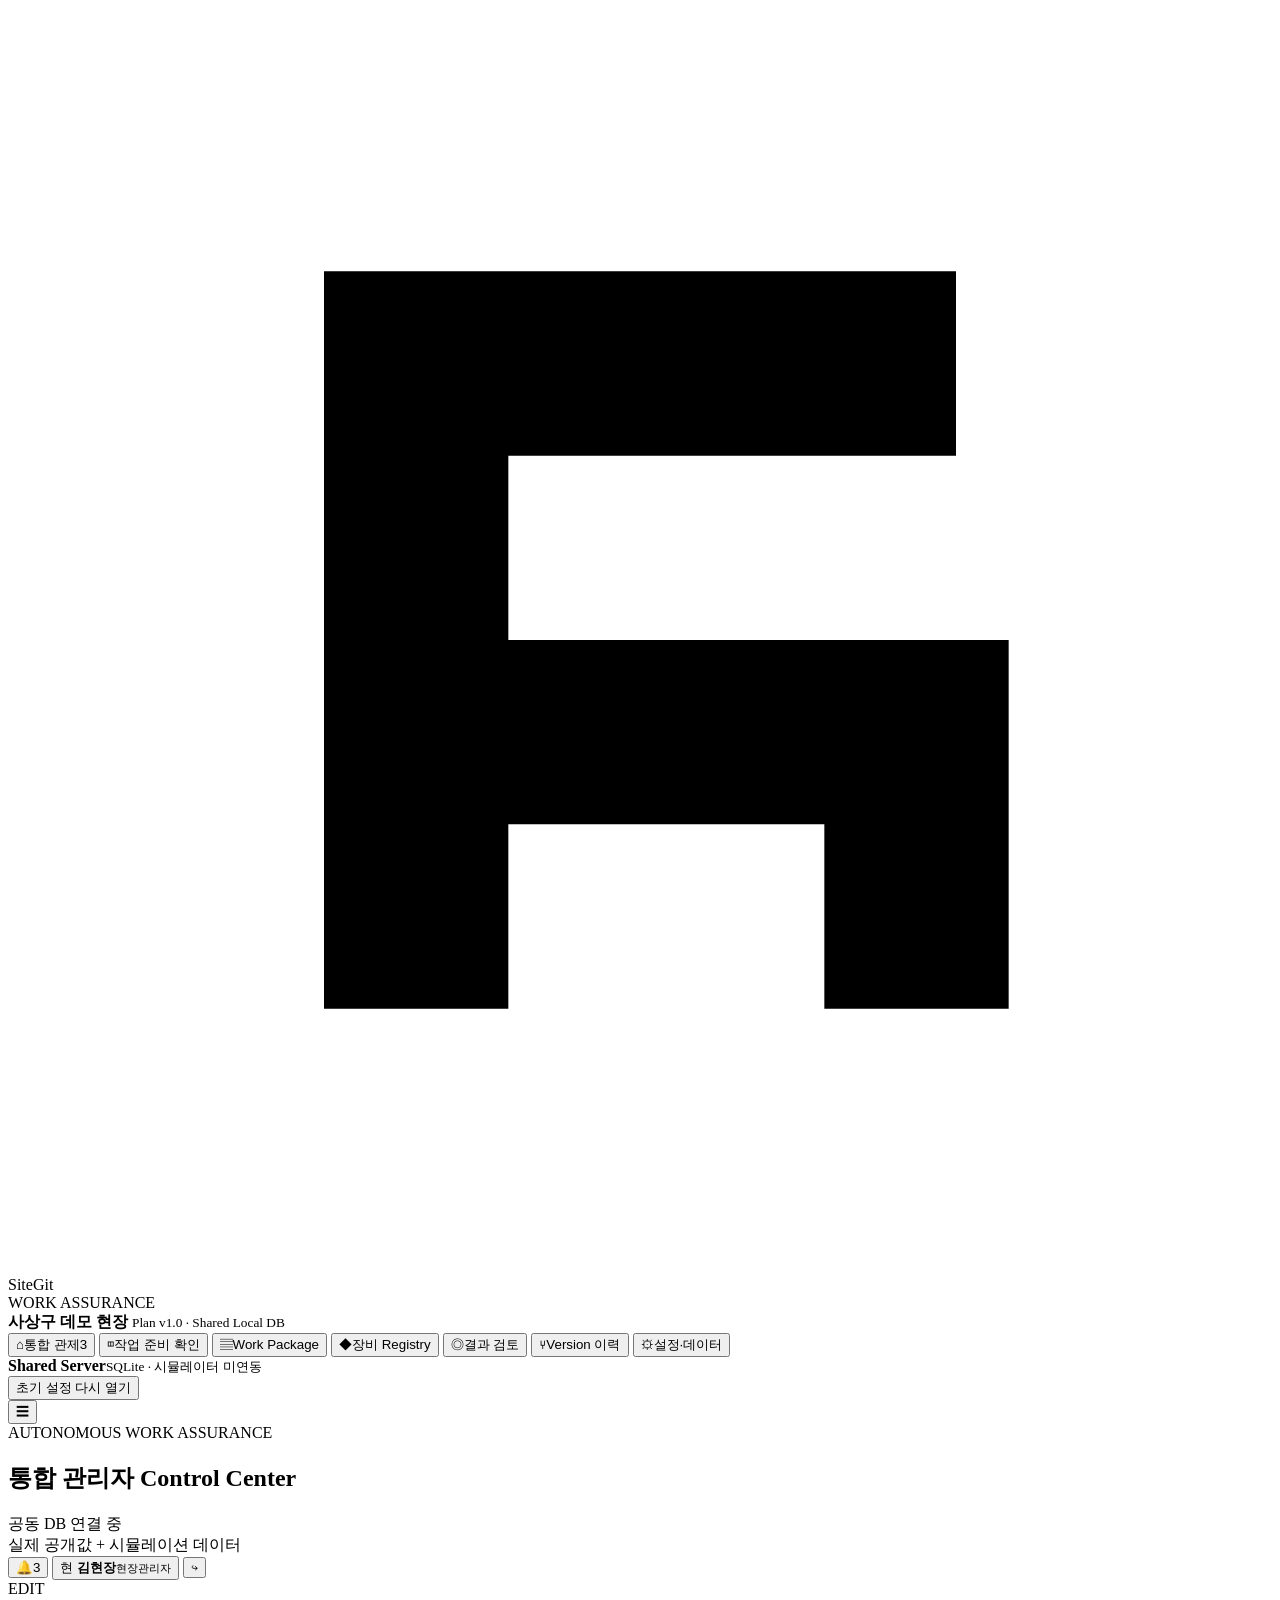
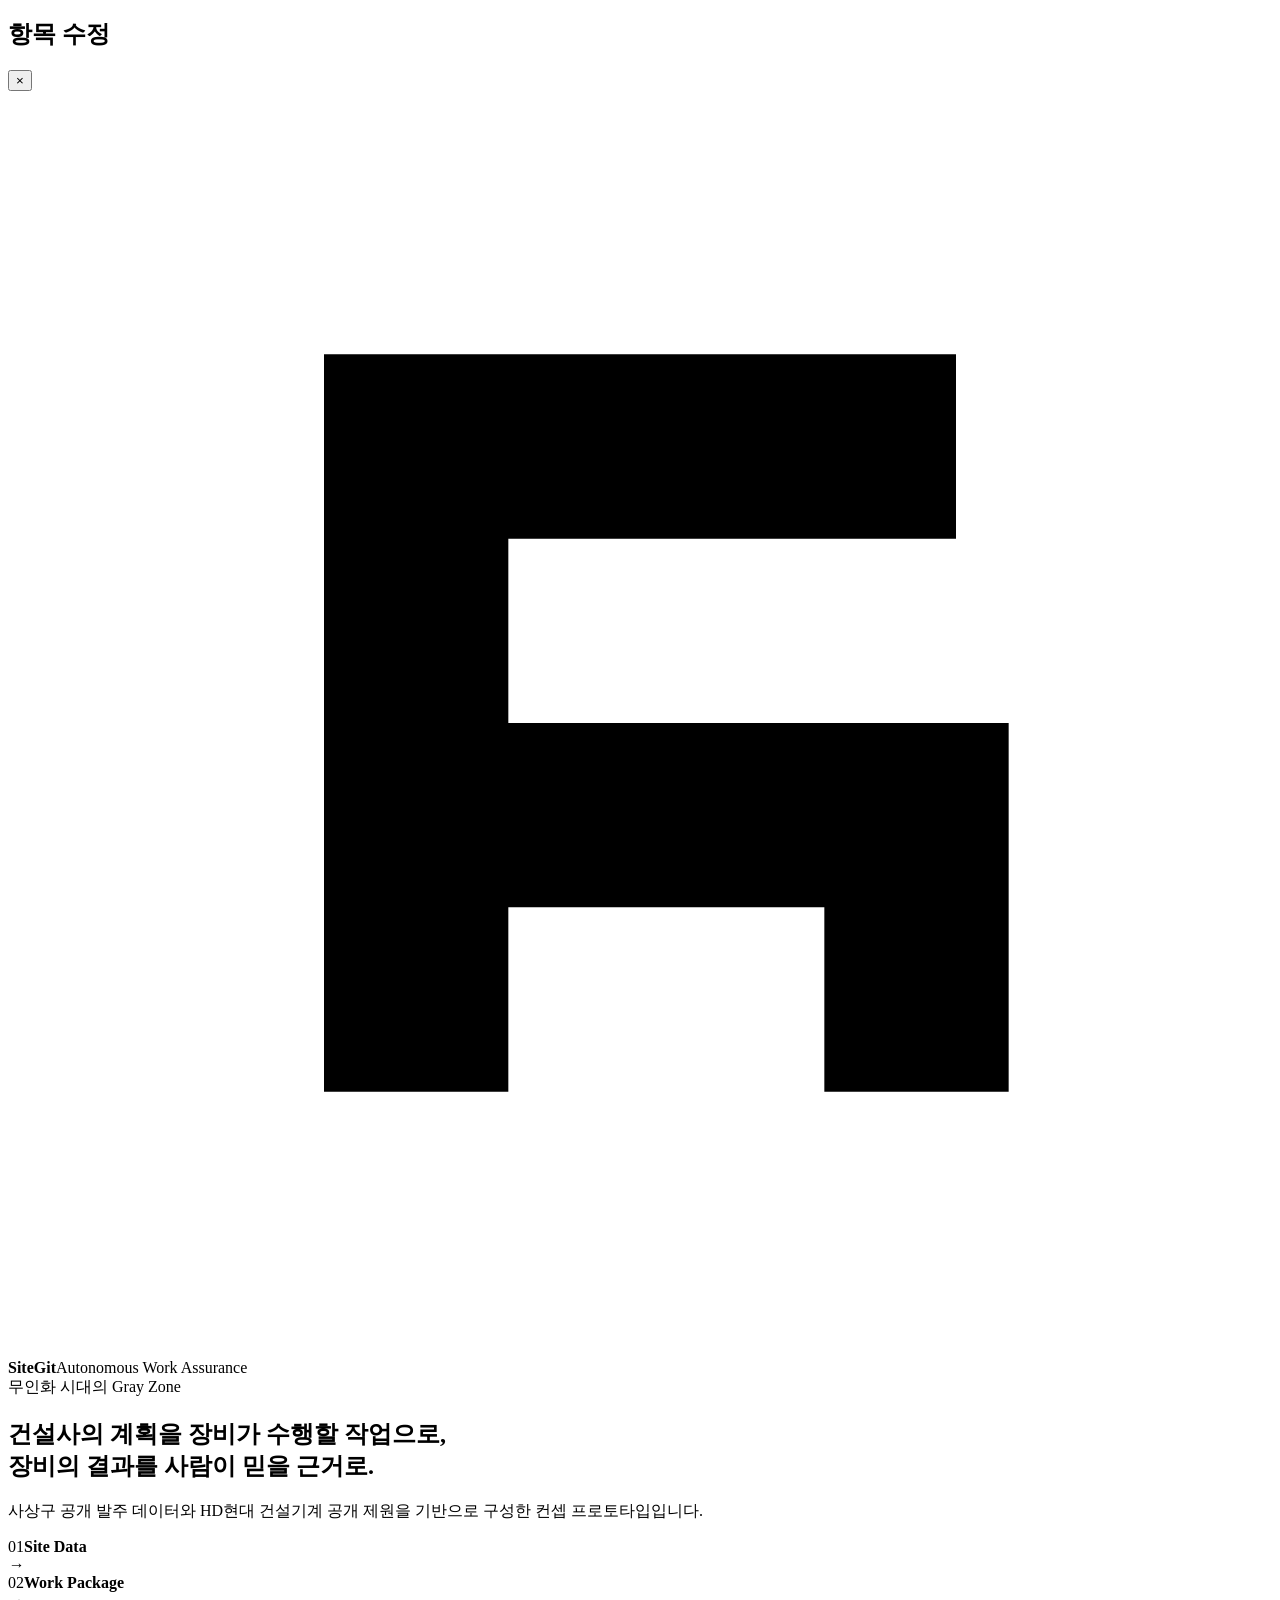
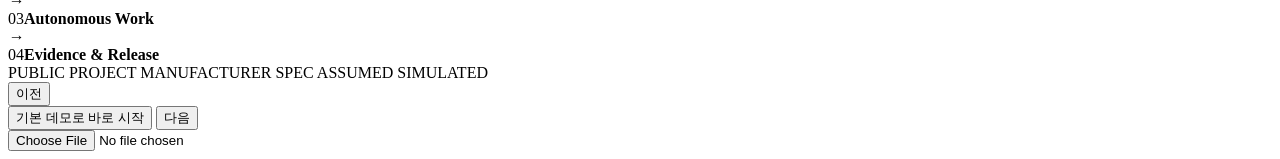
==== frontend/index.html @ d245daa5 "feat: introduce work package lifecycle flow" ====
<!doctype html>
<html lang="ko">
<head>
  <meta charset="utf-8" />
  <meta name="viewport" content="width=device-width,initial-scale=1" />
  <meta name="theme-color" content="#0d3d5c" />
  <title>SiteGit v2 — Autonomous Work Assurance</title>
  <meta name="description" content="사상구 공개 발주 데이터를 기반으로 만든 SiteGit 자율화 건설장비 작업운영·검증 컨셉 프로토타입" />
  <link rel="stylesheet" href="/static/styles.css?v=wp-flow-3" />
</head>
<body>
  <div id="app" class="app-shell">
    <aside class="sidebar" aria-label="주요 메뉴">
      <div class="brand-wrap">
        <div class="brand-mark" aria-hidden="true">
          <svg viewBox="0 0 48 48" role="img"><path d="M12 10h24v7H19v7h15v7H19v7H12z"/><path d="M31 24h7v14h-7z"/></svg>
        </div>
        <div>
          <div class="brand-name">SiteGit</div>
          <div class="brand-sub">WORK ASSURANCE</div>
        </div>
      </div>

      <div class="project-mini" id="projectMini">
        <span class="pulse-dot"></span>
        <div>
          <strong>사상구 데모 현장</strong>
          <small>Plan v1.0 · Shared Local DB</small>
        </div>
      </div>

      <nav class="nav-list" id="navList">
        <button class="nav-item active" data-page="dashboard">
          <span class="nav-icon">⌂</span><span>통합 관제</span><span class="nav-badge" id="navAlertBadge">3</span>
        </button>
        <button class="nav-item" data-page="readiness">
          <span class="nav-icon">◫</span><span>작업 준비 확인</span>
        </button>
        <button class="nav-item" data-page="workpackages">
          <span class="nav-icon">▤</span><span>Work Package</span>
        </button>
        <button class="nav-item" data-page="equipment">
          <span class="nav-icon">◆</span><span>장비 Registry</span>
        </button>
        <button class="nav-item" data-page="evidence">
          <span class="nav-icon">◎</span><span>결과 검토</span>
        </button>
        <button class="nav-item" data-page="versions">
          <span class="nav-icon">⑂</span><span>Version 이력</span>
        </button>
        <button class="nav-item" data-page="settings">
          <span class="nav-icon">⚙</span><span>설정·데이터</span>
        </button>
      </nav>

      <div class="sidebar-bottom">
        <div class="system-chip">
          <span class="status-light"></span>
          <div><strong>Shared Server</strong><small>SQLite · 시뮬레이터 미연동</small></div>
        </div>
        <button class="ghost-button full" id="openOnboardingBtn">초기 설정 다시 열기</button>
      </div>
    </aside>

    <section class="workspace">
      <header class="topbar">
        <div class="topbar-left">
          <button class="mobile-menu" id="mobileMenuBtn" aria-label="메뉴 열기">☰</button>
          <div>
            <div class="eyebrow" id="pageEyebrow">AUTONOMOUS WORK ASSURANCE</div>
            <h1 id="pageTitle">통합 관리자 Control Center</h1>
          </div>
        </div>
        <div class="topbar-actions">
          <div class="sync-indicator syncing" id="syncIndicator"><span></span>공동 DB 연결 중</div><div class="source-pill"><span></span> 실제 공개값 + 시뮬레이션 데이터</div>
          <button class="icon-button" id="notificationsBtn" aria-label="알림">🔔<span class="tiny-badge">3</span></button>
          <button class="profile-button" id="profileBtn">
            <span class="avatar">현</span>
            <span><strong id="topManagerName">김현장</strong><small>현장관리자</small></span>
          </button>
          <button class="icon-button logout-button" id="logoutBtn" aria-label="로그아웃" title="로그아웃">↪</button>
        </div>
      </header>

      <main class="main-content">
        <section id="page-dashboard" class="page active"></section>
        <section id="page-readiness" class="page"></section>
        <section id="page-workpackages" class="page"></section>
        <section id="page-equipment" class="page"></section>
        <section id="page-evidence" class="page"></section>
        <section id="page-versions" class="page"></section>
        <section id="page-settings" class="page"></section>
      </main>
    </section>
  </div>

  <div class="modal-backdrop hidden" id="modalBackdrop" aria-hidden="true">
    <div class="modal" id="genericModal" role="dialog" aria-modal="true" aria-labelledby="modalTitle">
      <div class="modal-header">
        <div><div class="eyebrow" id="modalEyebrow">EDIT</div><h2 id="modalTitle">항목 수정</h2></div>
        <button class="icon-button plain" id="closeModalBtn" aria-label="닫기">×</button>
      </div>
      <div class="modal-body" id="modalBody"></div>
      <div class="modal-footer" id="modalFooter"></div>
    </div>
  </div>

  <div class="onboarding-backdrop hidden" id="onboardingBackdrop">
    <div class="onboarding-shell">
      <div class="onboarding-visual">
        <div class="grid-glow"></div>
        <div class="intro-brand">
          <div class="brand-mark xl">
            <svg viewBox="0 0 48 48"><path d="M12 10h24v7H19v7h15v7H19v7H12z"/><path d="M31 24h7v14h-7z"/></svg>
          </div>
          <div><strong>SiteGit</strong><span>Autonomous Work Assurance</span></div>
        </div>
        <div class="onboarding-message">
          <div class="step-kicker">무인화 시대의 Gray Zone</div>
          <h2>건설사의 계획을 장비가 수행할 작업으로,<br/>장비의 결과를 사람이 믿을 근거로.</h2>
          <p>사상구 공개 발주 데이터와 HD현대 건설기계 공개 제원을 기반으로 구성한 컨셉 프로토타입입니다.</p>
        </div>
        <div class="flow-preview" aria-hidden="true">
          <div><span>01</span><b>Site Data</b></div><i>→</i>
          <div><span>02</span><b>Work Package</b></div><i>→</i>
          <div><span>03</span><b>Autonomous Work</b></div><i>→</i>
          <div><span>04</span><b>Evidence & Release</b></div>
        </div>
        <div class="origin-legend compact">
          <span class="origin public">PUBLIC PROJECT</span>
          <span class="origin manufacturer">MANUFACTURER SPEC</span>
          <span class="origin assumed">ASSUMED</span>
          <span class="origin simulated">SIMULATED</span>
        </div>
      </div>
      <div class="onboarding-panel">
        <div class="onboarding-progress" id="onboardingProgress"></div>
        <div id="onboardingContent"></div>
        <div class="onboarding-actions">
          <button class="ghost-button" id="onboardingPrevBtn">이전</button>
          <div class="spacer"></div>
          <button class="ghost-button" id="quickStartBtn">기본 데모로 바로 시작</button>
          <button class="primary-button" id="onboardingNextBtn">다음</button>
        </div>
      </div>
    </div>
  </div>

  <div class="toast-stack" id="toastStack" aria-live="polite"></div>

  <input type="file" id="jsonImportInput" accept="application/json" class="hidden-input" />

  <script src="/static/pages/work_packages.js?v=wp-flow-3"></script>
  <script src="/static/app.js?v=wp-flow-3"></script>
</body>
</html>
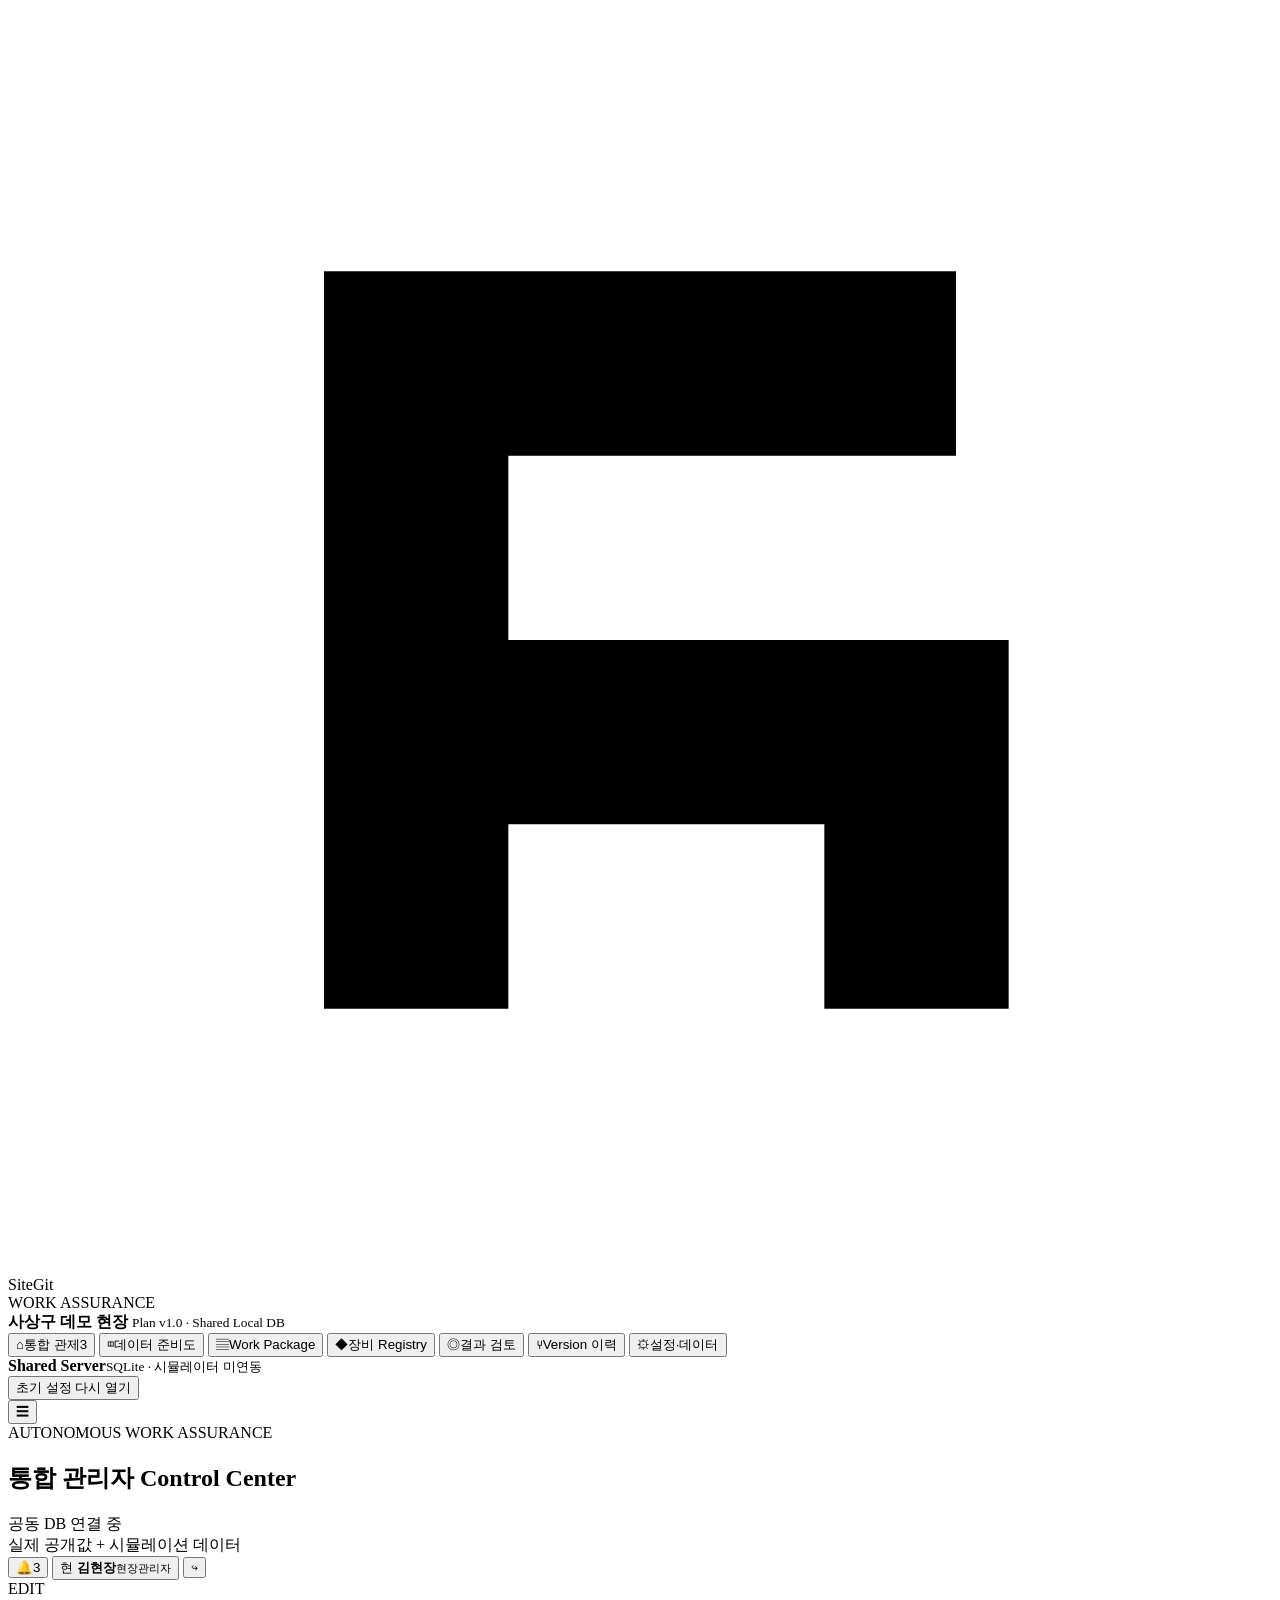
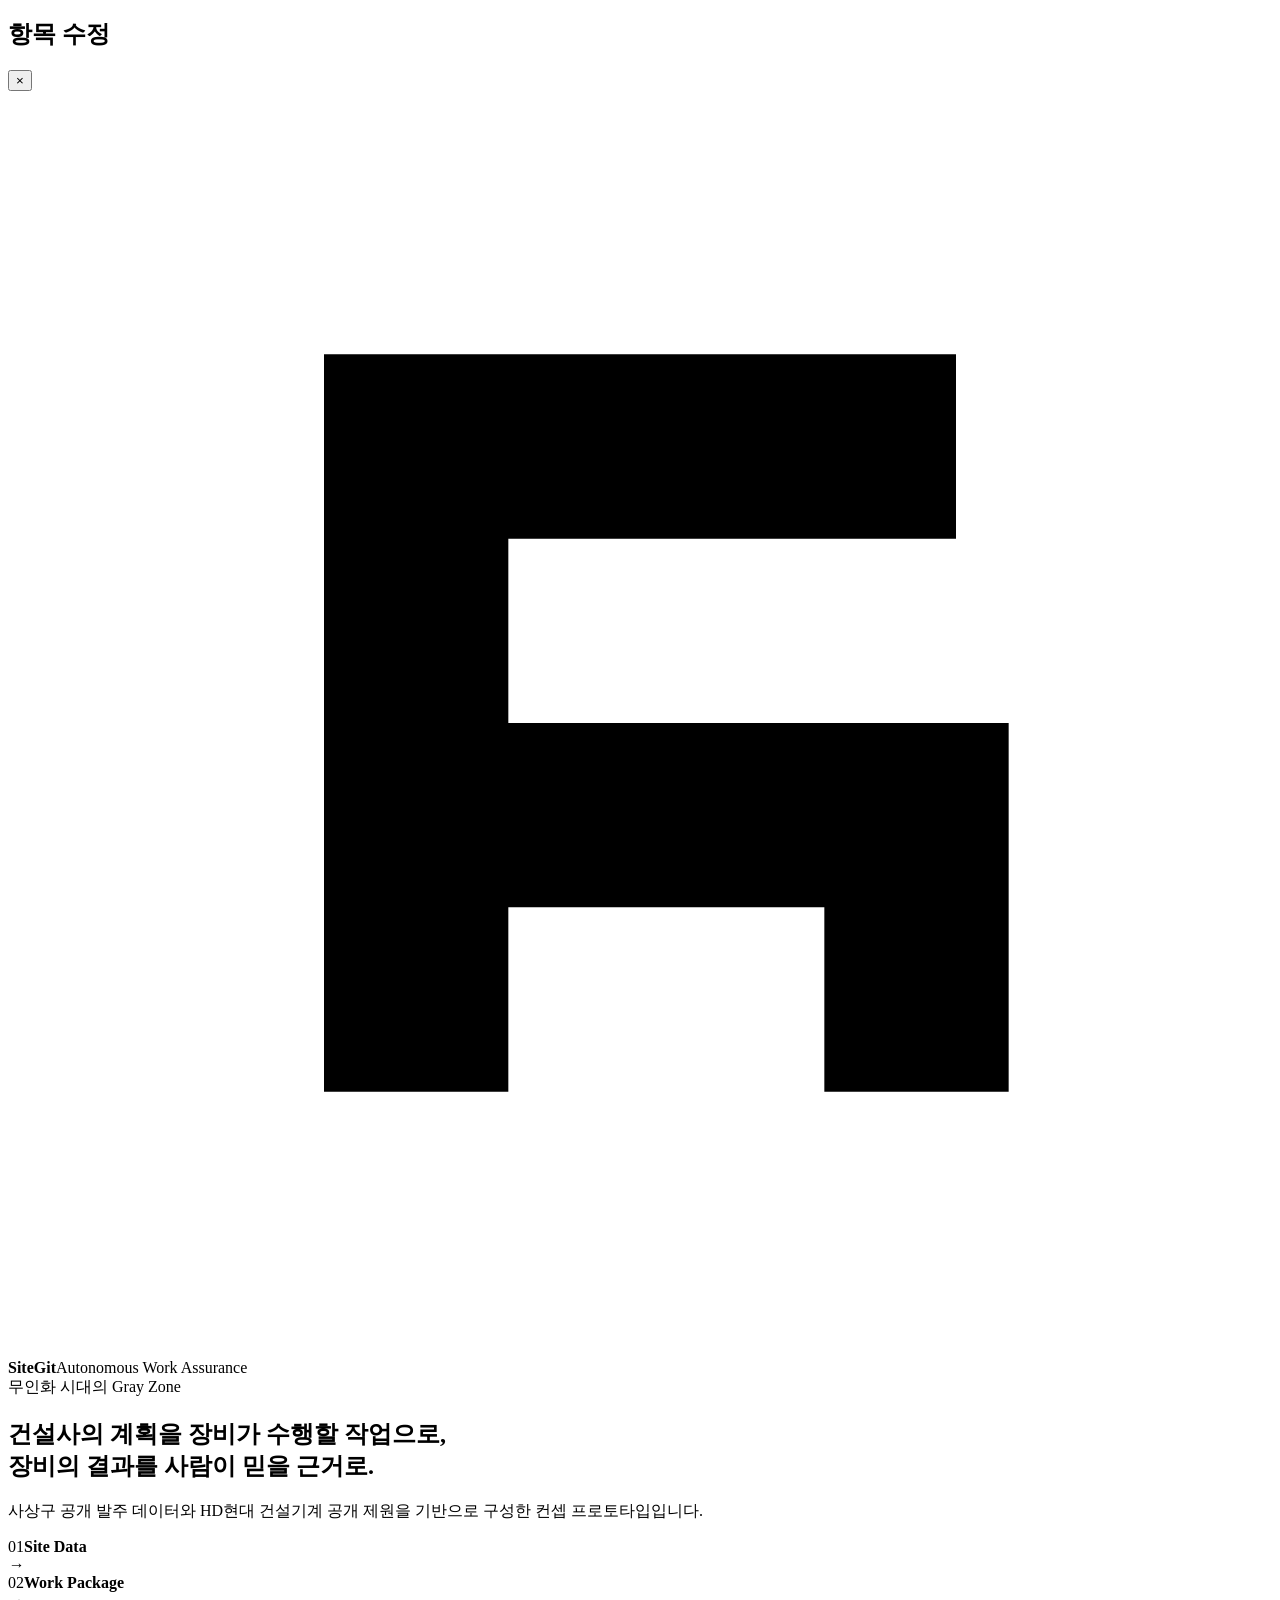
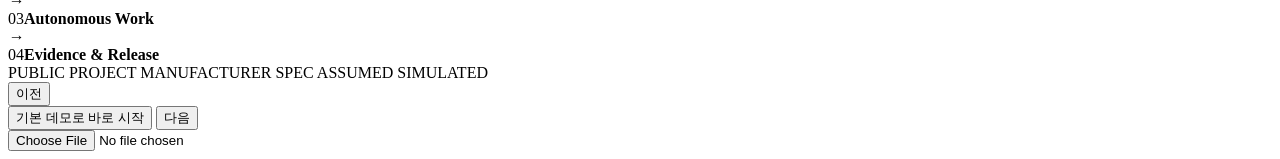
==== commit 19703a51: "Isaac Sim 작업 연동 및 현장 맵 개선" ====
--- a/frontend/index.html
+++ b/frontend/index.html
@@ -6,7 +6,7 @@
   <meta name="theme-color" content="#0d3d5c" />
   <title>SiteGit v2 — Autonomous Work Assurance</title>
   <meta name="description" content="사상구 공개 발주 데이터를 기반으로 만든 SiteGit 자율화 건설장비 작업운영·검증 컨셉 프로토타입" />
-  <link rel="stylesheet" href="/static/styles.css?v=wp-flow-3" />
+  <link rel="stylesheet" href="/static/styles.css?v=20260818-approved-timeline-3" />
 </head>
 <body>
   <div id="app" class="app-shell">
@@ -34,7 +34,7 @@
           <span class="nav-icon">⌂</span><span>통합 관제</span><span class="nav-badge" id="navAlertBadge">3</span>
         </button>
         <button class="nav-item" data-page="readiness">
-          <span class="nav-icon">◫</span><span>작업 준비 확인</span>
+          <span class="nav-icon">◫</span><span>데이터 준비도</span>
         </button>
         <button class="nav-item" data-page="workpackages">
           <span class="nav-icon">▤</span><span>Work Package</span>
@@ -150,7 +150,6 @@
 
   <input type="file" id="jsonImportInput" accept="application/json" class="hidden-input" />
 
-  <script src="/static/pages/work_packages.js?v=wp-flow-3"></script>
-  <script src="/static/app.js?v=wp-flow-3"></script>
+  <script src="/static/app.js?v=20260818-approved-timeline-3"></script>
 </body>
 </html>
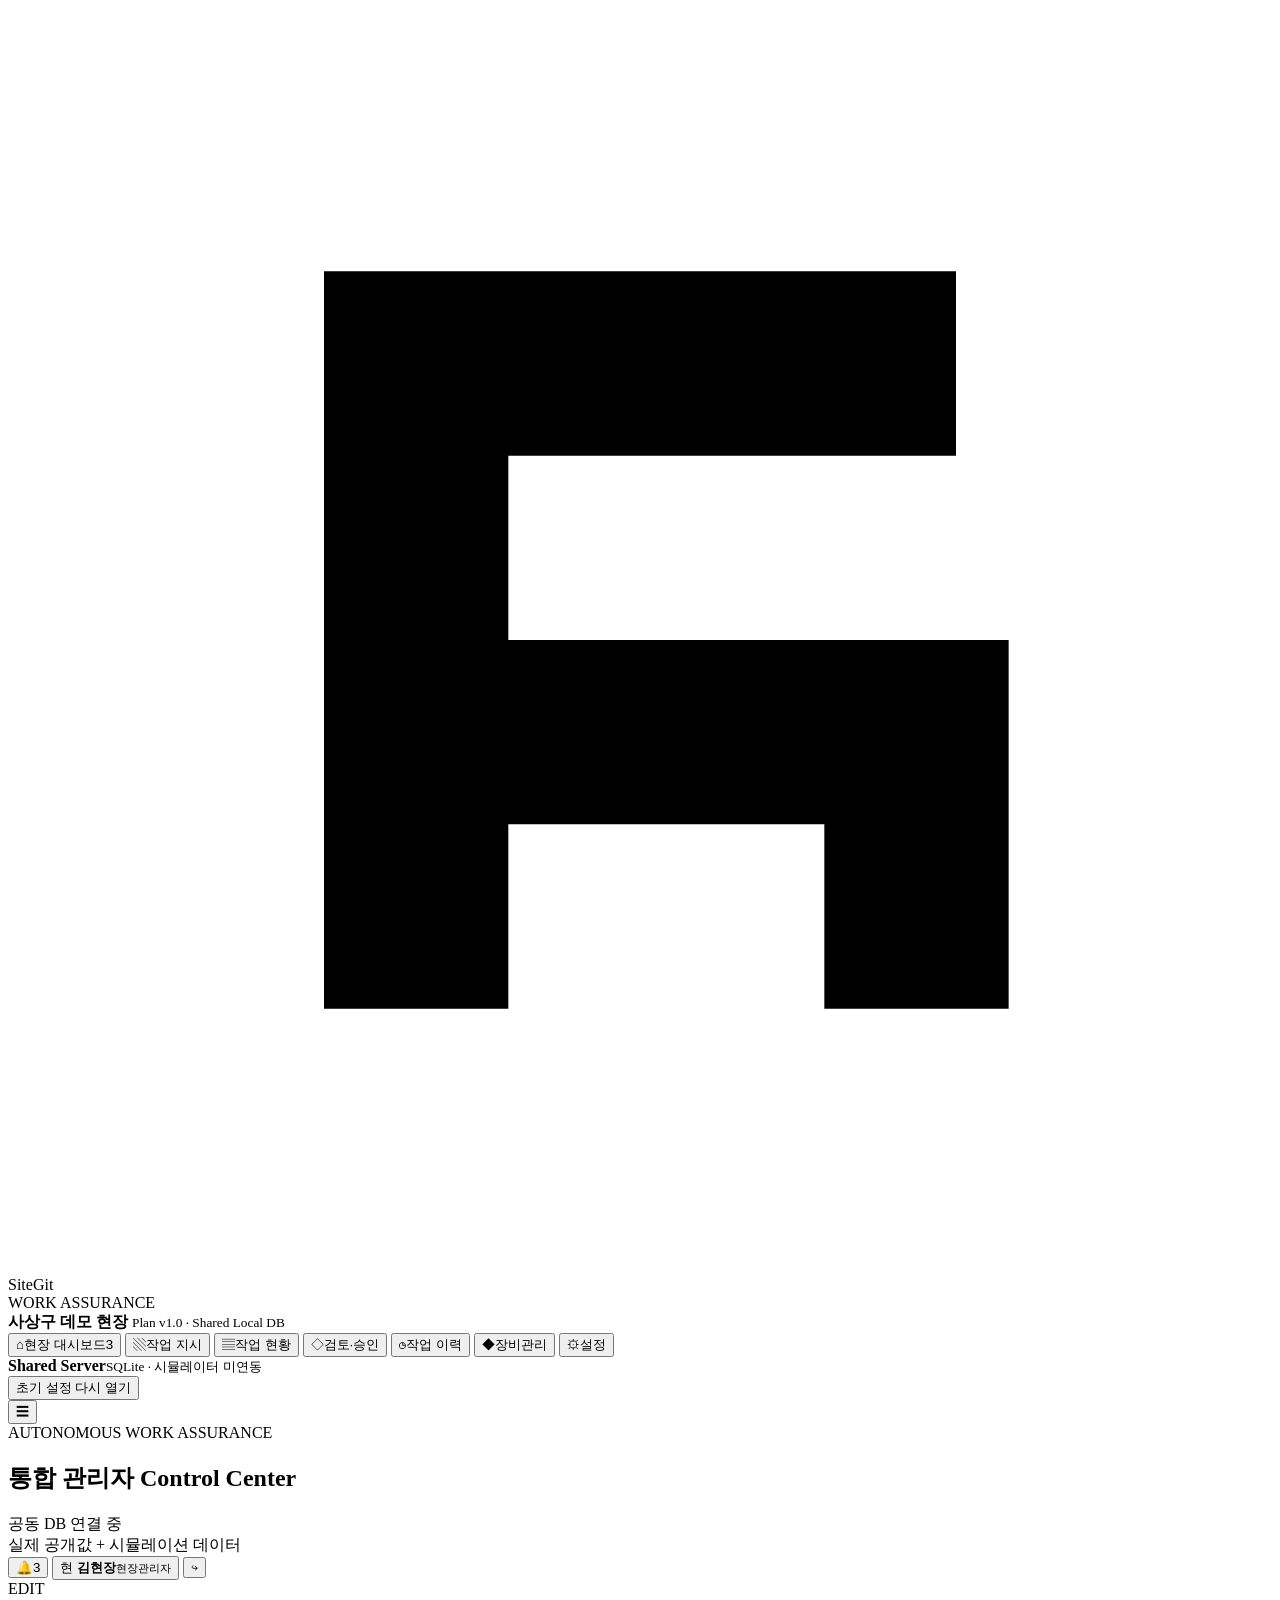
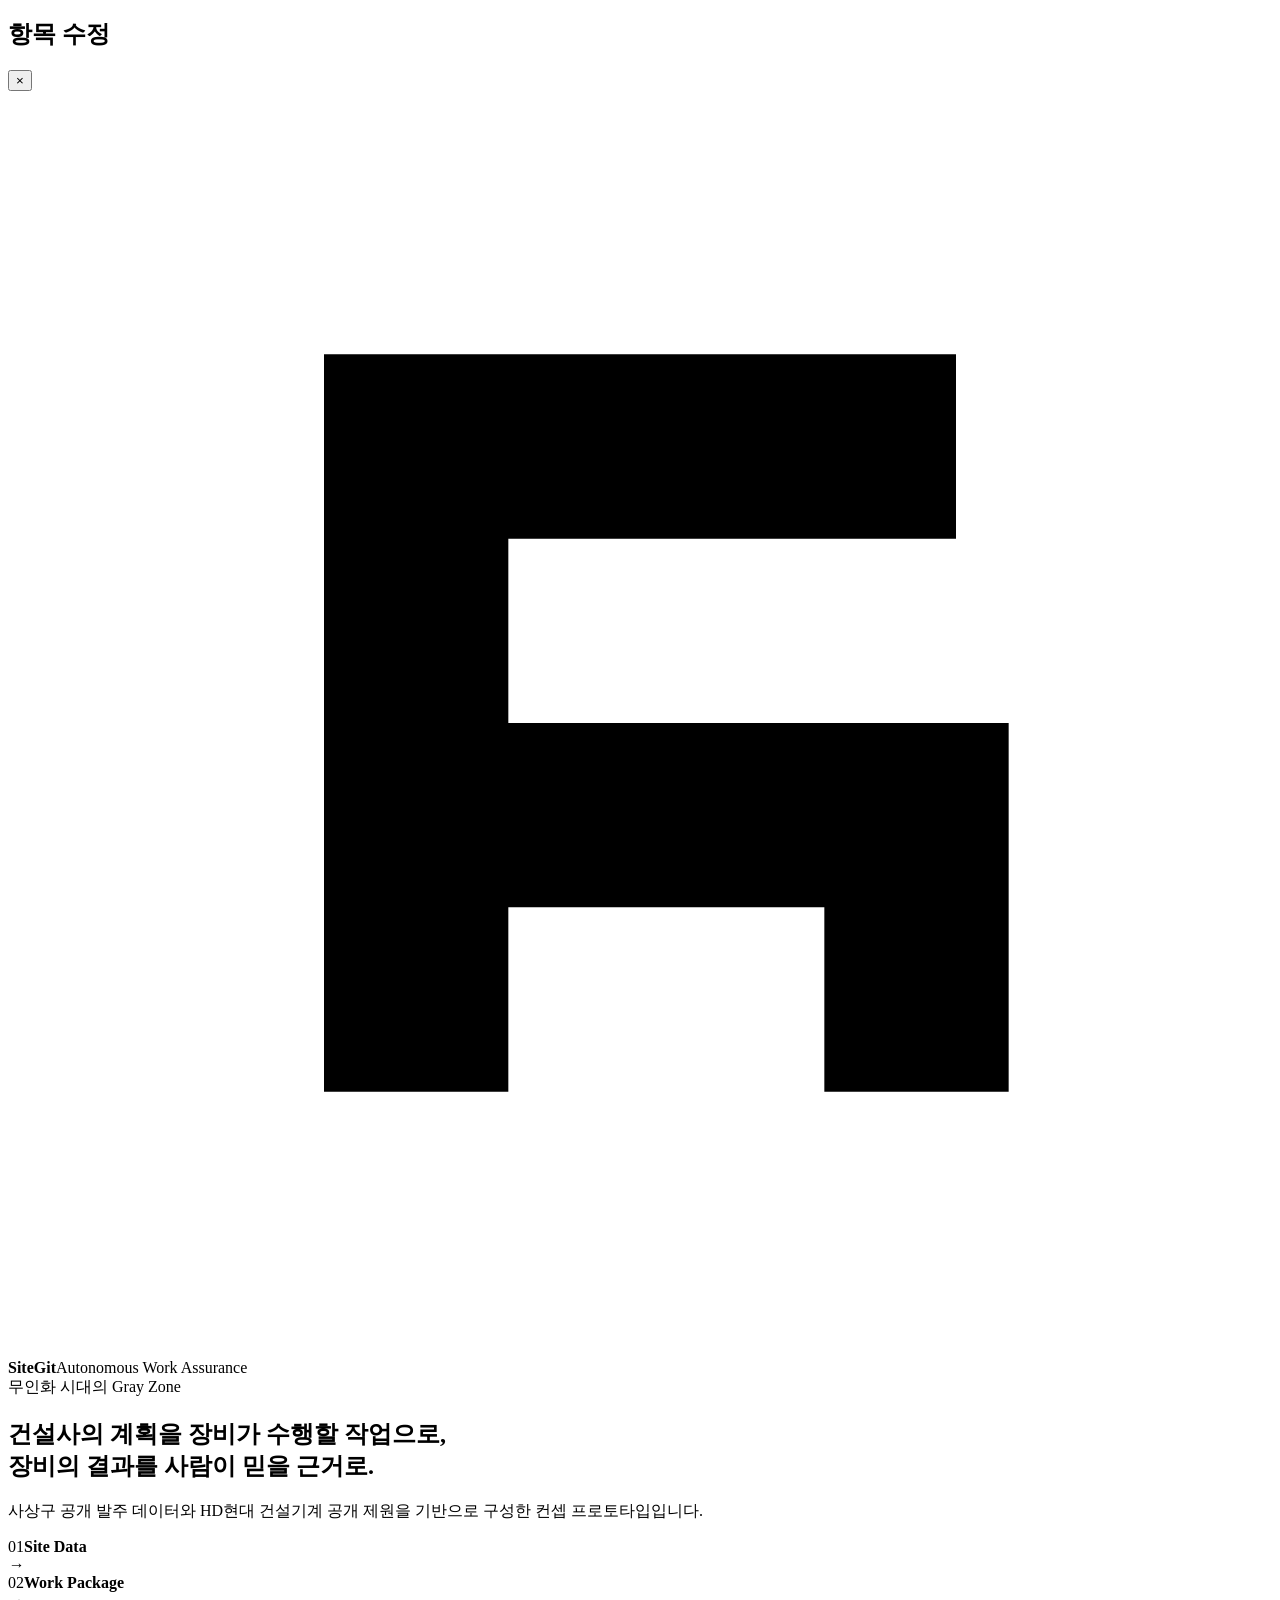
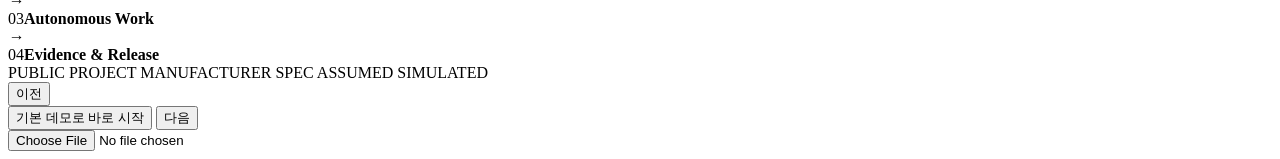
==== commit 4d606f8b: "현장 운영 UI와 작업 검토 흐름 개선" ====
--- a/frontend/index.html
+++ b/frontend/index.html
@@ -7,6 +7,8 @@
   <title>SiteGit v2 — Autonomous Work Assurance</title>
   <meta name="description" content="사상구 공개 발주 데이터를 기반으로 만든 SiteGit 자율화 건설장비 작업운영·검증 컨셉 프로토타입" />
   <link rel="stylesheet" href="/static/styles.css?v=20260818-approved-timeline-3" />
+  <link rel="stylesheet" href="/static/review-layout.css?v=20260819-review-layout-7" />
+  <link rel="stylesheet" href="/static/dashboard-progress.css?v=20260819-daily-progress-1" />
 </head>
 <body>
   <div id="app" class="app-shell">
@@ -31,25 +33,25 @@
 
       <nav class="nav-list" id="navList">
         <button class="nav-item active" data-page="dashboard">
-          <span class="nav-icon">⌂</span><span>통합 관제</span><span class="nav-badge" id="navAlertBadge">3</span>
-        </button>
-        <button class="nav-item" data-page="readiness">
-          <span class="nav-icon">◫</span><span>데이터 준비도</span>
+          <span class="nav-icon">⌂</span><span>현장 대시보드</span><span class="nav-badge" id="navAlertBadge">3</span>
         </button>
         <button class="nav-item" data-page="workpackages">
-          <span class="nav-icon">▤</span><span>Work Package</span>
+          <span class="nav-icon">▧</span><span>작업 지시</span>
+        </button>
+        <button class="nav-item" data-page="execution">
+          <span class="nav-icon">▤</span><span>작업 현황</span>
+        </button>
+        <button class="nav-item" data-page="evidence">
+          <span class="nav-icon">◇</span><span>검토·승인</span>
+        </button>
+        <button class="nav-item" data-page="versions">
+          <span class="nav-icon">◷</span><span>작업 이력</span>
         </button>
         <button class="nav-item" data-page="equipment">
-          <span class="nav-icon">◆</span><span>장비 Registry</span>
-        </button>
-        <button class="nav-item" data-page="evidence">
-          <span class="nav-icon">◎</span><span>결과 검토</span>
-        </button>
-        <button class="nav-item" data-page="versions">
-          <span class="nav-icon">⑂</span><span>Version 이력</span>
+          <span class="nav-icon">◆</span><span>장비관리</span>
         </button>
         <button class="nav-item" data-page="settings">
-          <span class="nav-icon">⚙</span><span>설정·데이터</span>
+          <span class="nav-icon">⚙</span><span>설정</span>
         </button>
       </nav>
 
@@ -86,6 +88,7 @@
         <section id="page-dashboard" class="page active"></section>
         <section id="page-readiness" class="page"></section>
         <section id="page-workpackages" class="page"></section>
+        <section id="page-execution" class="page"></section>
         <section id="page-equipment" class="page"></section>
         <section id="page-evidence" class="page"></section>
         <section id="page-versions" class="page"></section>
@@ -150,6 +153,7 @@
 
   <input type="file" id="jsonImportInput" accept="application/json" class="hidden-input" />
 
-  <script src="/static/app.js?v=20260818-approved-timeline-3"></script>
+  <script src="/static/app.js?v=20260819-tab-local-navigation-1"></script>
+  <script src="/static/workflow-ui.js?v=20260819-workflow-14"></script>
 </body>
 </html>
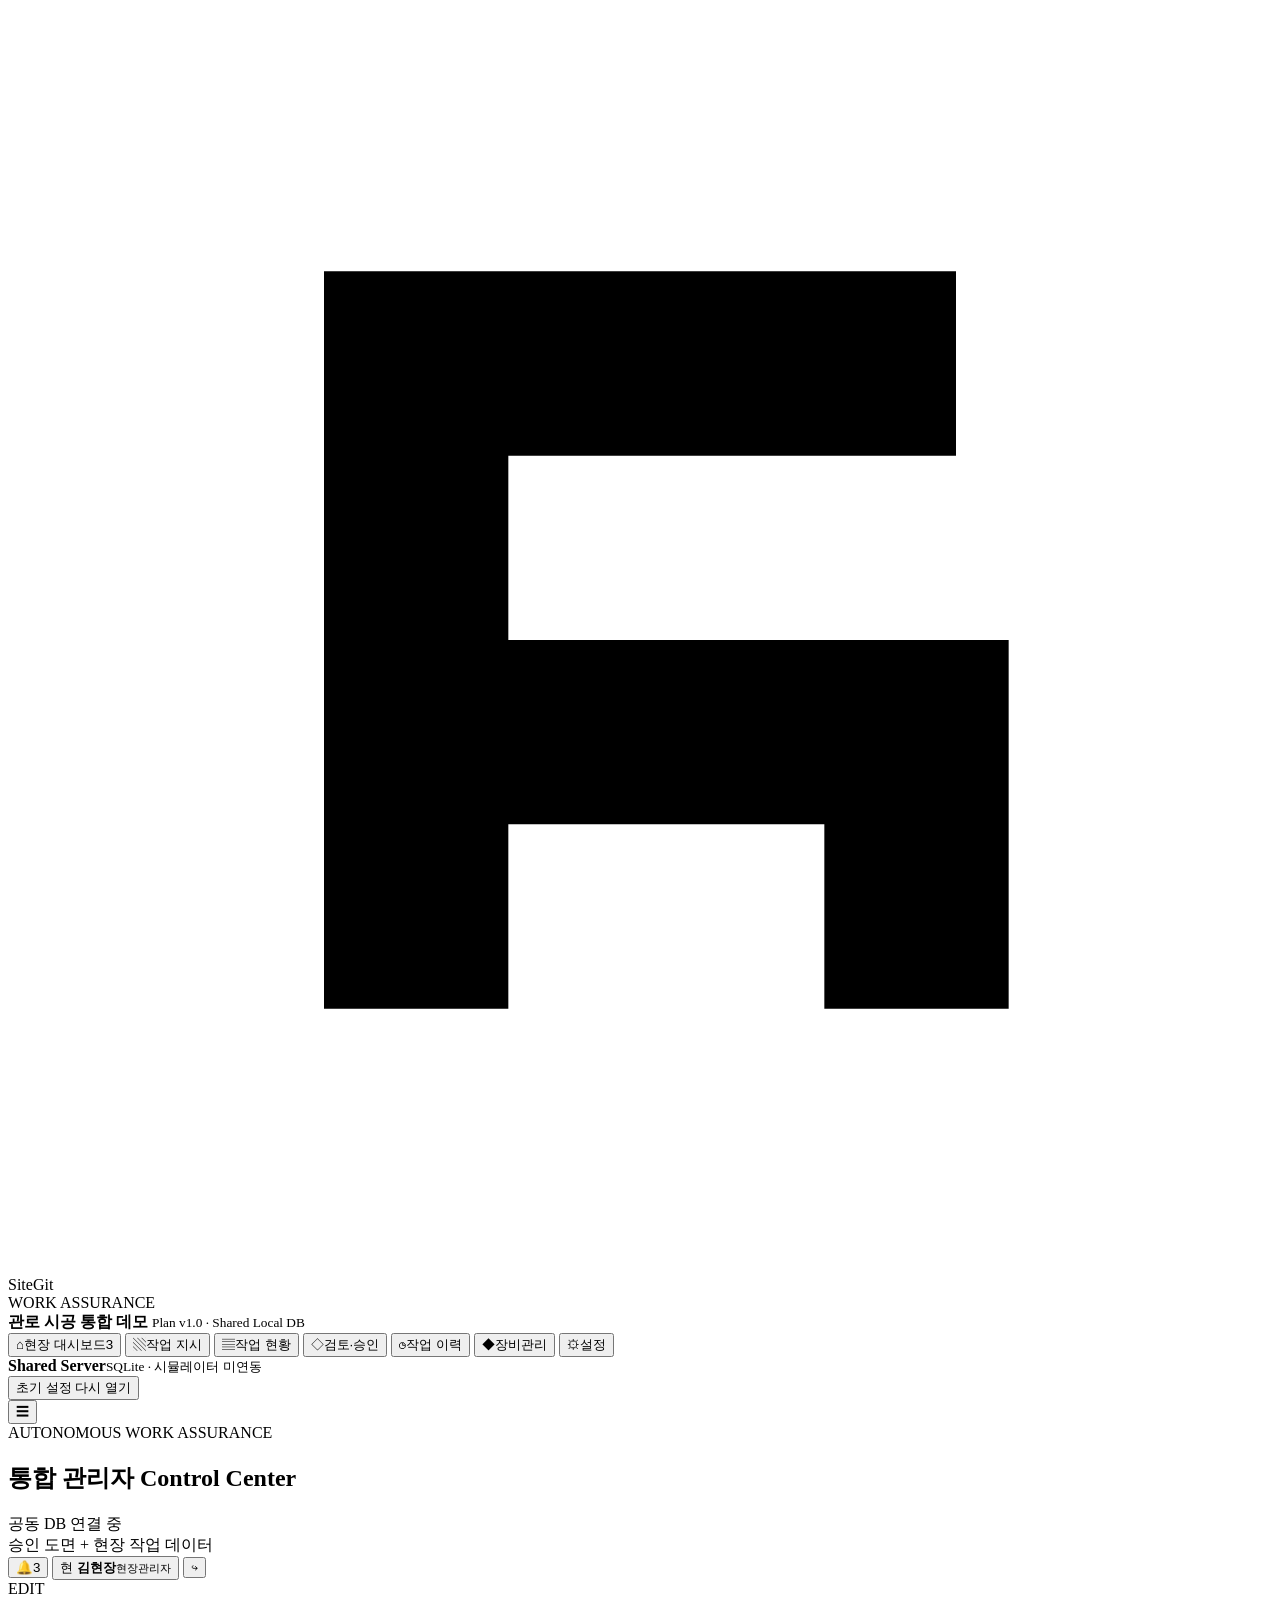
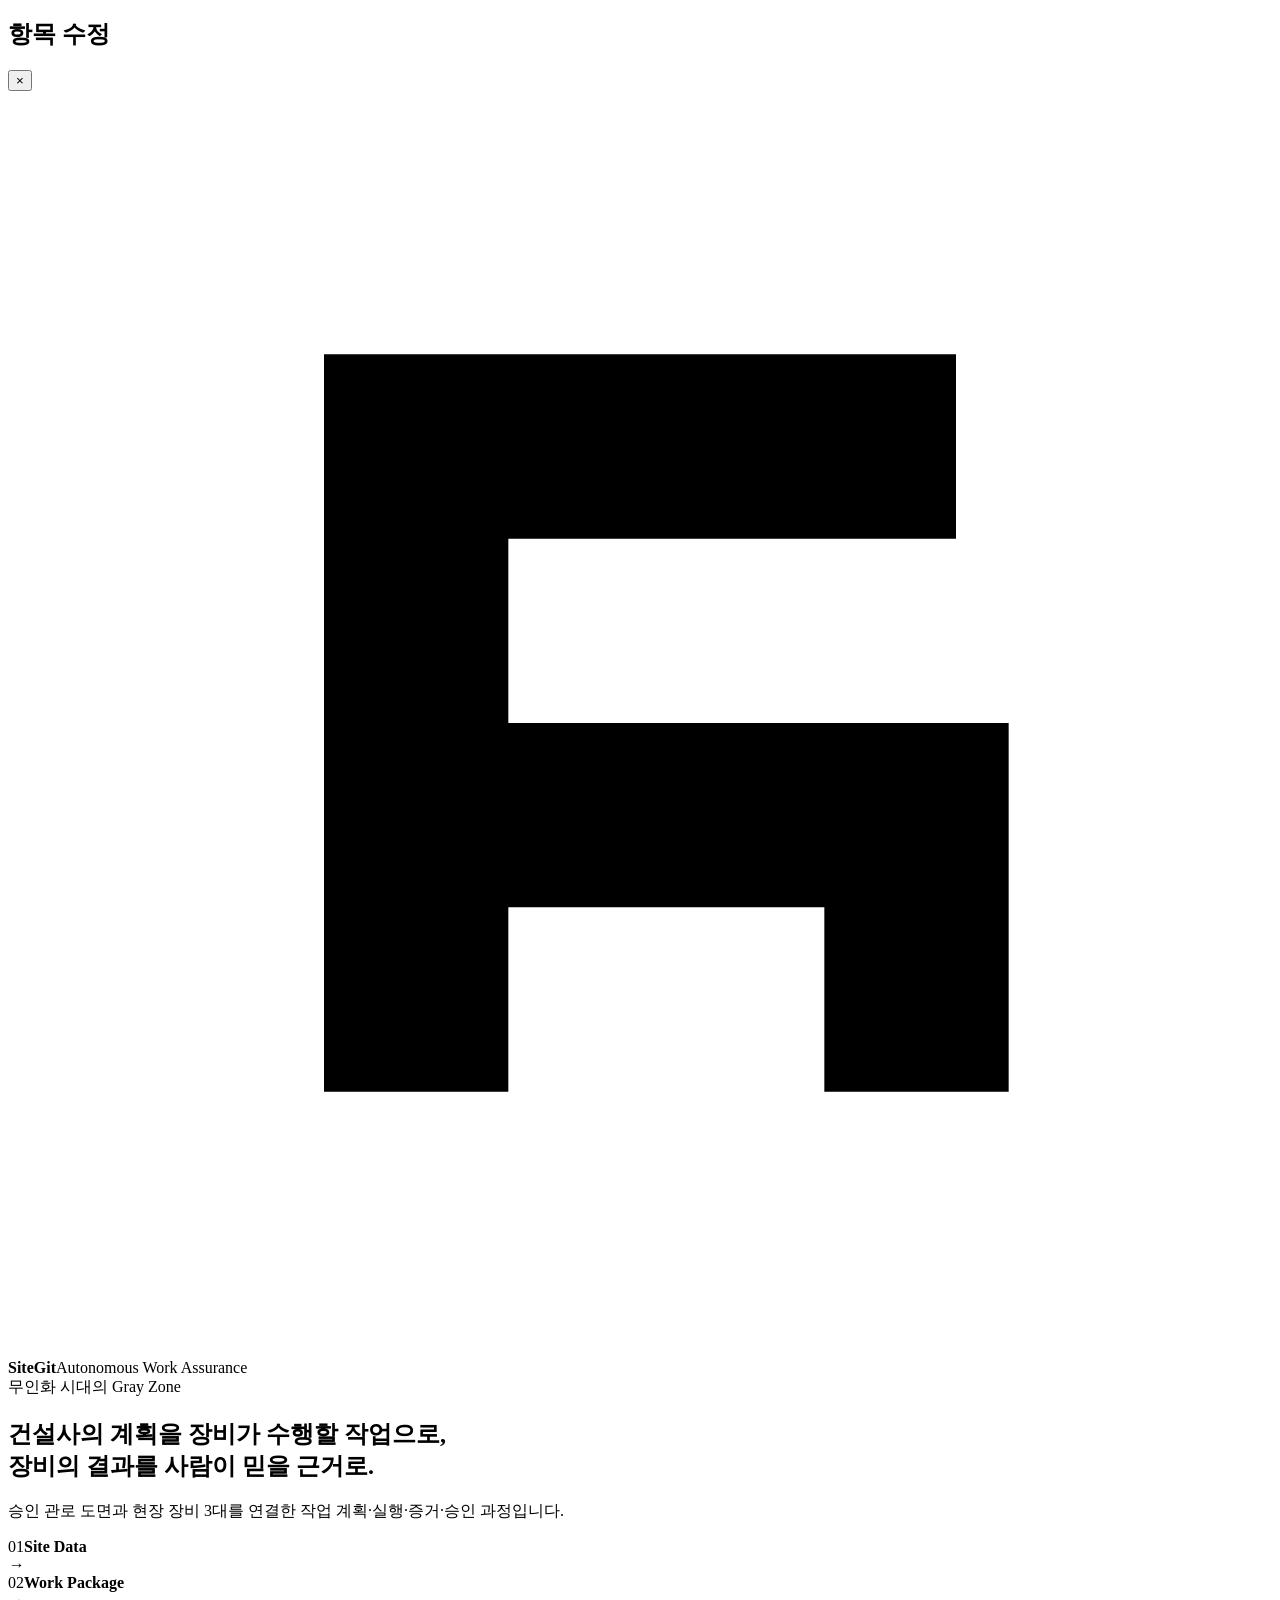
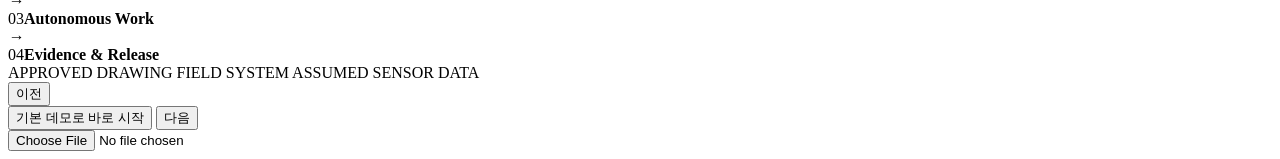
==== commit f6de0141: "수정사항 반영" ====
--- a/frontend/index.html
+++ b/frontend/index.html
@@ -5,10 +5,11 @@
   <meta name="viewport" content="width=device-width,initial-scale=1" />
   <meta name="theme-color" content="#0d3d5c" />
   <title>SiteGit v2 — Autonomous Work Assurance</title>
-  <meta name="description" content="사상구 공개 발주 데이터를 기반으로 만든 SiteGit 자율화 건설장비 작업운영·검증 컨셉 프로토타입" />
-  <link rel="stylesheet" href="/static/styles.css?v=20260818-approved-timeline-3" />
+  <meta name="description" content="승인 도면과 현장 장비·센서 데이터를 연결한 SiteGit 자율화 작업운영·검증 시스템" />
+  <link rel="stylesheet" href="/static/styles.css?v=20260825-history-graph-1" />
   <link rel="stylesheet" href="/static/review-layout.css?v=20260819-review-layout-7" />
   <link rel="stylesheet" href="/static/dashboard-progress.css?v=20260819-daily-progress-1" />
+  <link rel="stylesheet" href="/static/readability.css?v=20260825-readability-1" />
 </head>
 <body>
   <div id="app" class="app-shell">
@@ -26,7 +27,7 @@
       <div class="project-mini" id="projectMini">
         <span class="pulse-dot"></span>
         <div>
-          <strong>사상구 데모 현장</strong>
+          <strong>관로 시공 통합 데모</strong>
           <small>Plan v1.0 · Shared Local DB</small>
         </div>
       </div>
@@ -74,7 +75,7 @@
           </div>
         </div>
         <div class="topbar-actions">
-          <div class="sync-indicator syncing" id="syncIndicator"><span></span>공동 DB 연결 중</div><div class="source-pill"><span></span> 실제 공개값 + 시뮬레이션 데이터</div>
+          <div class="sync-indicator syncing" id="syncIndicator"><span></span>공동 DB 연결 중</div><div class="source-pill"><span></span> 승인 도면 + 현장 작업 데이터</div>
           <button class="icon-button" id="notificationsBtn" aria-label="알림">🔔<span class="tiny-badge">3</span></button>
           <button class="profile-button" id="profileBtn">
             <span class="avatar">현</span>
@@ -121,7 +122,7 @@
         <div class="onboarding-message">
           <div class="step-kicker">무인화 시대의 Gray Zone</div>
           <h2>건설사의 계획을 장비가 수행할 작업으로,<br/>장비의 결과를 사람이 믿을 근거로.</h2>
-          <p>사상구 공개 발주 데이터와 HD현대 건설기계 공개 제원을 기반으로 구성한 컨셉 프로토타입입니다.</p>
+          <p>승인 관로 도면과 현장 장비 3대를 연결한 작업 계획·실행·증거·승인 과정입니다.</p>
         </div>
         <div class="flow-preview" aria-hidden="true">
           <div><span>01</span><b>Site Data</b></div><i>→</i>
@@ -130,10 +131,10 @@
           <div><span>04</span><b>Evidence & Release</b></div>
         </div>
         <div class="origin-legend compact">
-          <span class="origin public">PUBLIC PROJECT</span>
-          <span class="origin manufacturer">MANUFACTURER SPEC</span>
+          <span class="origin public">APPROVED DRAWING</span>
+          <span class="origin manufacturer">FIELD SYSTEM</span>
           <span class="origin assumed">ASSUMED</span>
-          <span class="origin simulated">SIMULATED</span>
+          <span class="origin simulated">SENSOR DATA</span>
         </div>
       </div>
       <div class="onboarding-panel">
@@ -153,7 +154,7 @@
 
   <input type="file" id="jsonImportInput" accept="application/json" class="hidden-input" />
 
-  <script src="/static/app.js?v=20260819-tab-local-navigation-1"></script>
-  <script src="/static/workflow-ui.js?v=20260819-workflow-14"></script>
+  <script src="/static/app.js?v=20260825-field-copy-1"></script>
+  <script src="/static/workflow-ui.js?v=20260825-generic-pages-1"></script>
 </body>
 </html>
